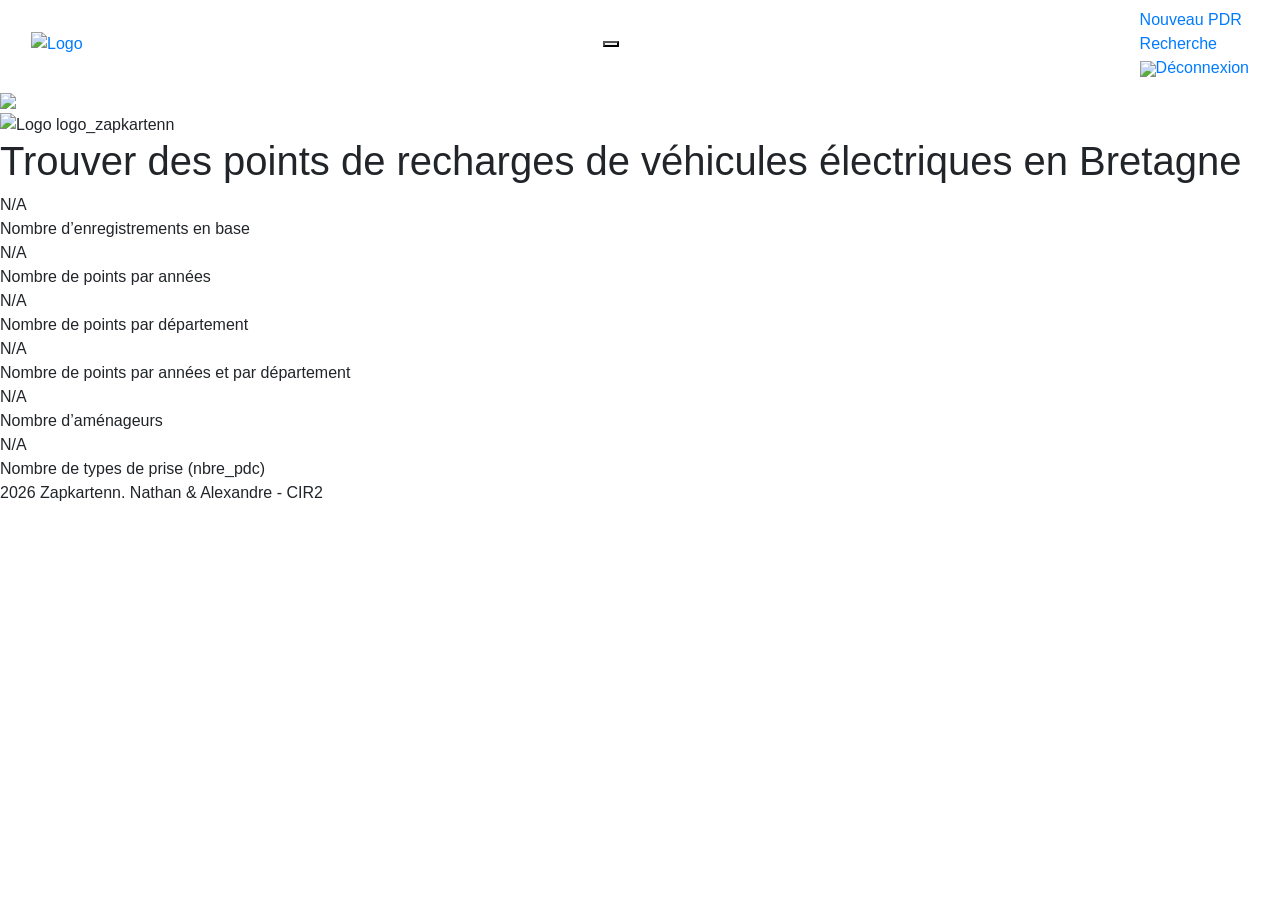
==== html/back/acceuil_admin.html @ c3b90b8b "refactor: renommer tous les fichiers et dossiers en minuscules avec underscores" ====
<!doctype html>
<html lang="fr">
  <head>
    <meta charset="UTF-8" />
    <meta name="viewport" content="width=device-width, initial-scale=1.0" />
    <title>Zapkartenn - Navigation</title>
    <link rel="stylesheet" href="https://cdn.jsdelivr.net/npm/bootstrap@4.4.1/dist/css/bootstrap.min.css" />
    <link rel="stylesheet" href="../../css/front/index.css" />
    <link rel="stylesheet" href="../../css/back/navbar_admin.css" />
    <link rel="stylesheet" href="../../css/back/footer_admin.css" />

    <script src="../../javascript/front/navbar.js" defer></script>
  </head>
  <body>
    <nav class="navbar navbar-inverse navbar-fixed-top">
      <div class="container-fluid">
        <div class="navbar-header">
          <a href="acceuil_admin.html">
            <img
              src="../../image/logo_zapkartenn.png"
              alt="Logo"
              class="logo-icon"
            />
          </a>
        </div>
        <button class="menu-toggle" id="menu-toggle">
          <span></span>
          <span></span>
          <span></span>
        </button>
        <ul class="nav navbar-nav" id="menu">
          <li>
            <a href="creation.html" class="nav-btn1">Nouveau PDR</a>
          </li>
          <li><a href="recherche_admin.html" class="nav-btn1">Recherche</a></li>
          <li>
            <a href="../../index.html" class="nav-btn2"
              ><img
                src="../../image/avatar-de-connexion.png"
                class="Connexion"
              />Déconnexion</a
            >
          </li>
        </ul>
      </div>
    </nav>
    <section class="hero">
      <img src="../../image/voiture-elec.png" class="hero-bg" />
      <div class="hero-overlay"></div>
      <img
        src="../../image/logo_zapkartenn.png"
        alt="Logo logo_zapkartenn"
        class="hero-logo"
      />
      <h1 class="hero-titre">
        Trouver des points de recharges de véhicules électriques en Bretagne
      </h1>
      <div class="statistics">
        <div class="stats-grid">
          <article class="stat-card">
            <div class="stat-number">N/A</div>
            <div class="stat-label">Nombre d’enregistrements en base</div>
          </article>
          <article class="stat-card">
            <div class="stat-number">N/A</div>
            <div class="stat-label">Nombre de points par années</div>
          </article>
          <article class="stat-card">
            <div class="stat-number">N/A</div>
            <div class="stat-label">Nombre de points par département</div>
          </article>
          <article class="stat-card">
            <div class="stat-number">N/A</div>
            <div class="stat-label">
              Nombre de points par années et par département
            </div>
          </article>
          <article class="stat-card">
            <div class="stat-number">N/A</div>
            <div class="stat-label">Nombre d’aménageurs</div>
          </article>
          <article class="stat-card">
            <div class="stat-number">N/A</div>
            <div class="stat-label">Nombre de types de prise (nbre_pdc)</div>
          </article>
        </div>
      </div>
    </section>

    <footer class="footer">
      <div class="footer-content">
        <p>2026 Zapkartenn. Nathan & Alexandre - CIR2</p>
      </div>
    </footer>
  </body>
</html>
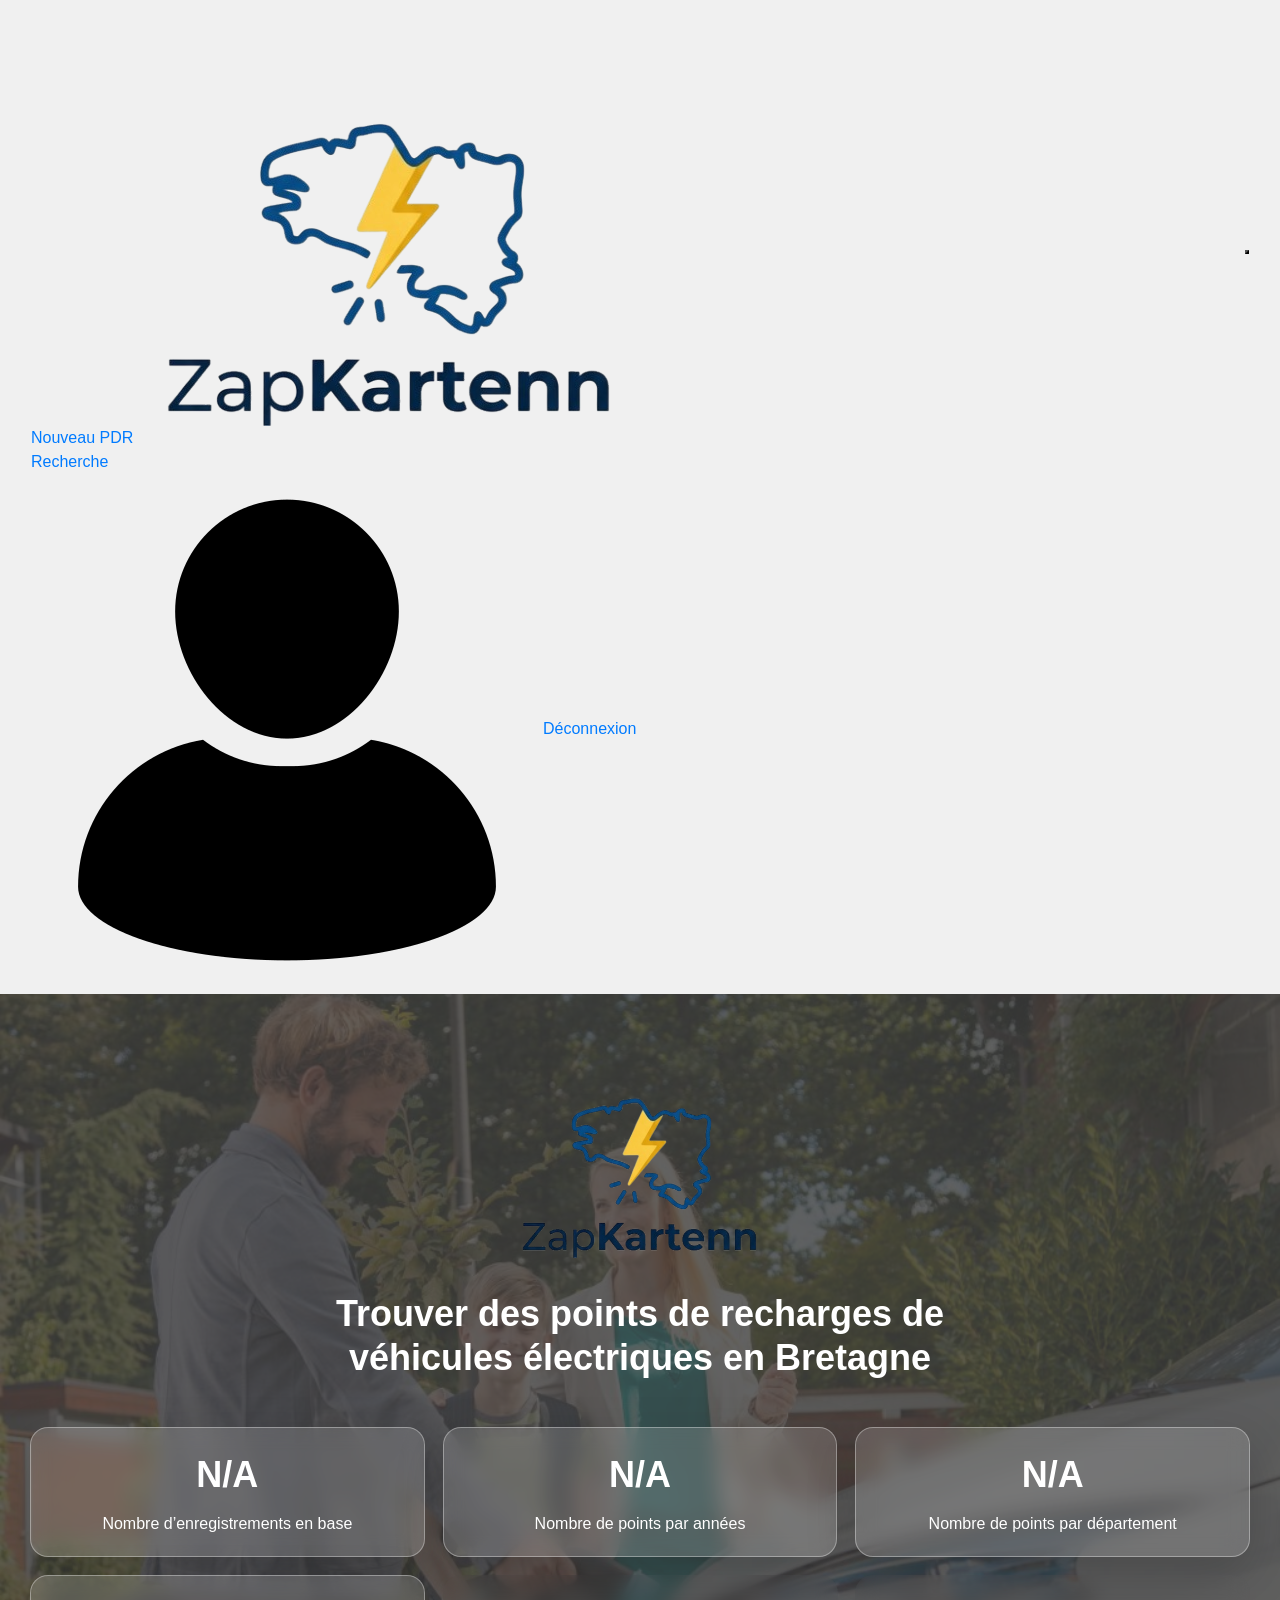
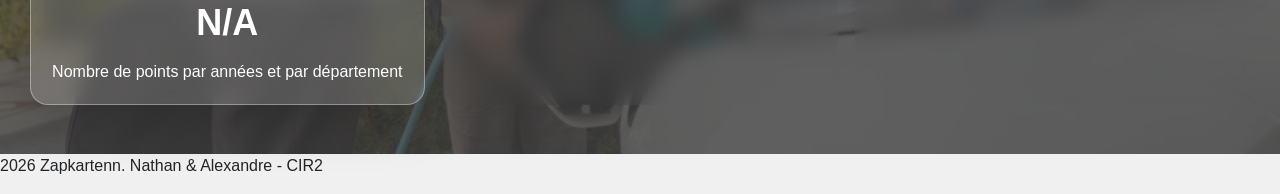
==== commit 64f77e61: "Back-css" ====
--- a/html/back/acceuil_admin.html
+++ b/html/back/acceuil_admin.html
@@ -5,9 +5,9 @@
     <meta name="viewport" content="width=device-width, initial-scale=1.0" />
     <title>Zapkartenn - Navigation</title>
     <link rel="stylesheet" href="https://cdn.jsdelivr.net/npm/bootstrap@4.4.1/dist/css/bootstrap.min.css" />
-    <link rel="stylesheet" href="../../css/front/index.css" />
     <link rel="stylesheet" href="../../css/back/navbar_admin.css" />
     <link rel="stylesheet" href="../../css/back/footer_admin.css" />
+    <link rel="stylesheet" href="../../css/front/index.css" />
 
     <script src="../../javascript/front/navbar.js" defer></script>
   </head>
--- a/css/front/index.css
+++ b/css/front/index.css
@@ -0,0 +1,152 @@
+* {
+  margin: 0;
+  padding: 0;
+  box-sizing: border-box;
+}
+
+body {
+  font-family: Arial, sans-serif;
+  background-color: #f0f0f0;
+  display: flex;
+  flex-direction: column;
+  min-height: 100vh;
+  margin: 0;
+  padding-top: 70px;
+}
+
+main,
+.content-wrapper {
+  flex: 1;
+}
+
+.hero {
+  position: relative;
+  min-height: 760px;
+  display: flex;
+  flex-direction: column;
+  align-items: center;
+  justify-content: flex-start;
+  gap: 24px;
+  text-align: center;
+  padding: 80px 20px 40px;
+}
+.hero-bg {
+  position: absolute;
+  top: 0;
+  left: 0;
+  width: 100%;
+  height: 100%;
+  object-fit: cover;
+  opacity: 0.45;
+  z-index: 0;
+}
+
+.hero-overlay {
+  position: absolute;
+  top: 0;
+  left: 0;
+  width: 100%;
+  height: 100%;
+  background-color: rgba(0, 0, 0, 0.6);
+  z-index: 1;
+}
+
+.hero-logo {
+  position: relative;
+  z-index: 2;
+  width: 380px;
+  height: auto;
+  margin-bottom: 10px;
+}
+
+.hero-btn {
+  position: relative;
+  z-index: 1;
+  background-color: #f87171;
+  color: #ffffff;
+  text-decoration: none;
+  font-size: 16px;
+  font-weight: 600;
+  padding: 12px 32px;
+  border-radius: 25px;
+  transition: background-color 0.2s ease;
+  text-decoration: none !important;
+  outline: none !important;
+}
+
+.hero-titre {
+  position: relative;
+  z-index: 2;
+  color: #ffffff;
+  font-size: 36px;
+  font-weight: 700;
+  line-height: 1.2;
+  max-width: 760px;
+  margin: 0 auto;
+}
+
+.statistics {
+  position: relative;
+  width: 100%;
+  max-width: 1240px;
+  margin-top: 24px;
+  padding: 0 10px;
+  z-index: 2;
+}
+
+.stats-grid {
+  width: 100%;
+  display: grid;
+  grid-template-columns: repeat(3, minmax(180px, 1fr));
+  gap: 18px;
+}
+
+.stat-card {
+  padding: 20px;
+  background: rgba(255, 255, 255, 0.15);
+  border: 1px solid rgba(255, 255, 255, 0.35);
+  border-radius: 18px;
+  box-shadow: 0 18px 50px rgba(0, 0, 0, 0.18);
+  text-align: center;
+  backdrop-filter: blur(10px);
+}
+
+.stat-number {
+  font-size: 36px;
+  font-weight: 800;
+  color: #ffffff;
+  margin-bottom: 10px;
+}
+
+.stat-label {
+  font-size: 16px;
+  color: rgba(255, 255, 255, 0.92);
+  line-height: 1.4;
+}
+
+.stat-label {
+  font-size: 16px;
+  color: #ffffff;
+  line-height: 1.5;
+}
+
+@media (max-width: 850px) {
+  .stats-grid {
+    grid-template-columns: repeat(2, minmax(180px, 1fr));
+  }
+}
+
+@media (max-width: 600px) {
+  .hero {
+    min-height: 900px;
+    padding: 60px 16px 20px;
+  }
+
+  .stats-grid {
+    grid-template-columns: 1fr;
+  }
+}
+
+.hero-btn:hover {
+  background-color: #ef4444;
+}
